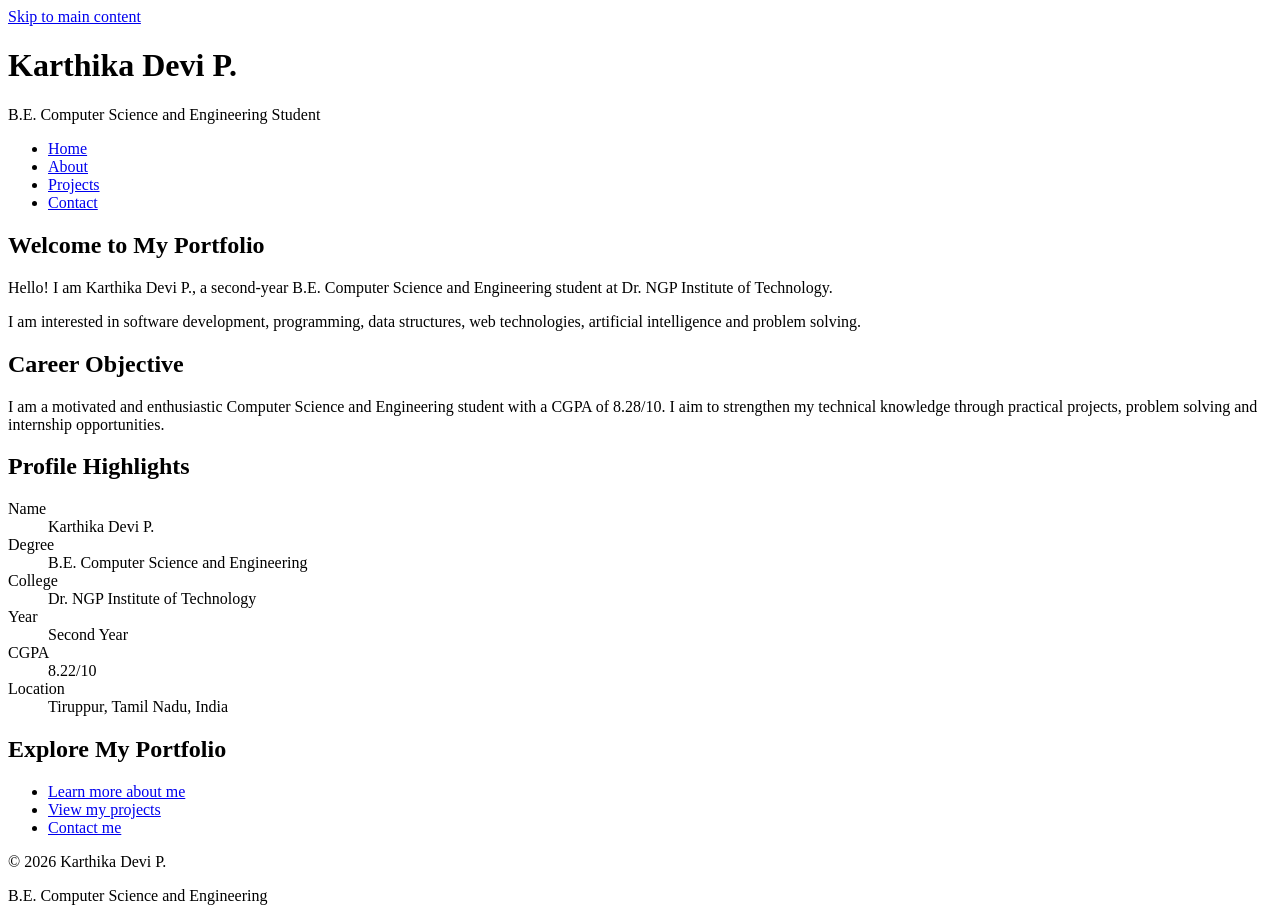
==== index.html @ 7816626e "Add files via upload" ====
<!DOCTYPE html>
<html lang="en">

<head>
    <meta charset="UTF-8">

    <meta name="viewport"
          content="width=device-width, initial-scale=1.0">

    <meta name="description"
          content="Karthika Devi P. - Computer Science and Engineering student portfolio showcasing skills, education, projects and career interests.">

    <meta name="author"
          content="Karthika Devi P.">

    <title>Karthika Devi P. | CSE Student Portfolio</title>
</head>

<body>

    <!-- Skip link for keyboard users -->
    <a href="#main-content">Skip to main content</a>

    <header>

        <h1>Karthika Devi P.</h1>

        <p>
            B.E. Computer Science and Engineering Student
        </p>

        <nav aria-label="Main navigation">

            <ul>
                <li>
                    <a href="index.html" aria-current="page">
                        Home
                    </a>
                </li>

                <li>
                    <a href="about.html">
                        About
                    </a>
                </li>

                <li>
                    <a href="project.html">
                        Projects
                    </a>
                </li>

                <li>
                    <a href="contact.html">
                        Contact
                    </a>
                </li>
            </ul>

        </nav>

    </header>


    <main id="main-content">

        <!-- Introduction -->
        <section aria-labelledby="welcome-heading">

            <h2 id="welcome-heading">
                Welcome to My Portfolio
            </h2>

            <p>
                Hello! I am Karthika Devi P., a second-year
                B.E. Computer Science and Engineering student
                at Dr. NGP Institute of Technology.
            </p>

            <p>
                I am interested in software development,
                programming, data structures, web technologies,
                artificial intelligence and problem solving.
            </p>

        </section>


        <!-- Career Objective -->
        <section aria-labelledby="objective-heading">

            <h2 id="objective-heading">
                Career Objective
            </h2>

            <p>
                I am a motivated and enthusiastic Computer Science
                and Engineering student with a CGPA of 8.28/10.
                I aim to strengthen my technical knowledge through
                practical projects, problem solving and internship
                opportunities.
            </p>

        </section>


        <!-- Quick Information -->
        <section aria-labelledby="profile-heading">

            <h2 id="profile-heading">
                Profile Highlights
            </h2>

            <dl>

                <dt>Name</dt>
                <dd>Karthika Devi P.</dd>

                <dt>Degree</dt>
                <dd>B.E. Computer Science and Engineering</dd>

                <dt>College</dt>
                <dd>Dr. NGP Institute of Technology</dd>

                <dt>Year</dt>
                <dd>Second Year</dd>

                <dt>CGPA</dt>
                <dd>8.22/10</dd>

                <dt>Location</dt>
                <dd>Tiruppur, Tamil Nadu, India</dd>

            </dl>

        </section>


        <!-- Navigation to other sections -->
        <section aria-labelledby="explore-heading">

            <h2 id="explore-heading">
                Explore My Portfolio
            </h2>

            <ul>

                <li>
                    <a href="about.html">
                        Learn more about me
                    </a>
                </li>

                <li>
                    <a href="project.html">
                        View my projects
                    </a>
                </li>

                <li>
                    <a href="contact.html">
                        Contact me
                    </a>
                </li>

            </ul>

        </section>

    </main>


    <footer>

        <p>
            &copy; 2026 Karthika Devi P.
        </p>

        <p>
            B.E. Computer Science and Engineering
        </p>

    </footer>

</body>

</html>
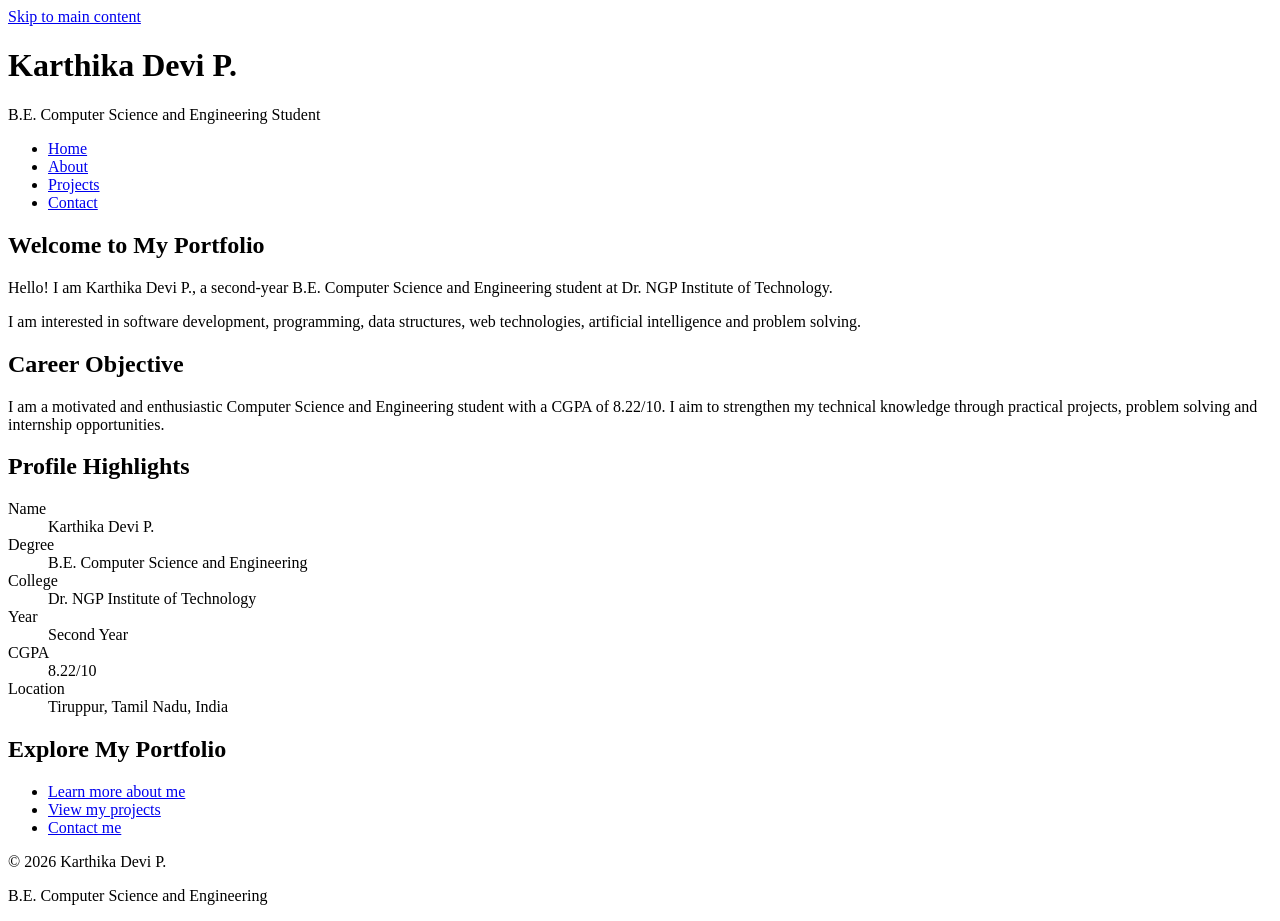
==== commit a32295e3: "Update index.html" ====
--- a/index.html
+++ b/index.html
@@ -95,7 +95,7 @@
 
             <p>
                 I am a motivated and enthusiastic Computer Science
-                and Engineering student with a CGPA of 8.28/10.
+                and Engineering student with a CGPA of 8.22/10.
                 I aim to strengthen my technical knowledge through
                 practical projects, problem solving and internship
                 opportunities.
@@ -184,4 +184,4 @@
 
 </body>
 
-</html>+</html>
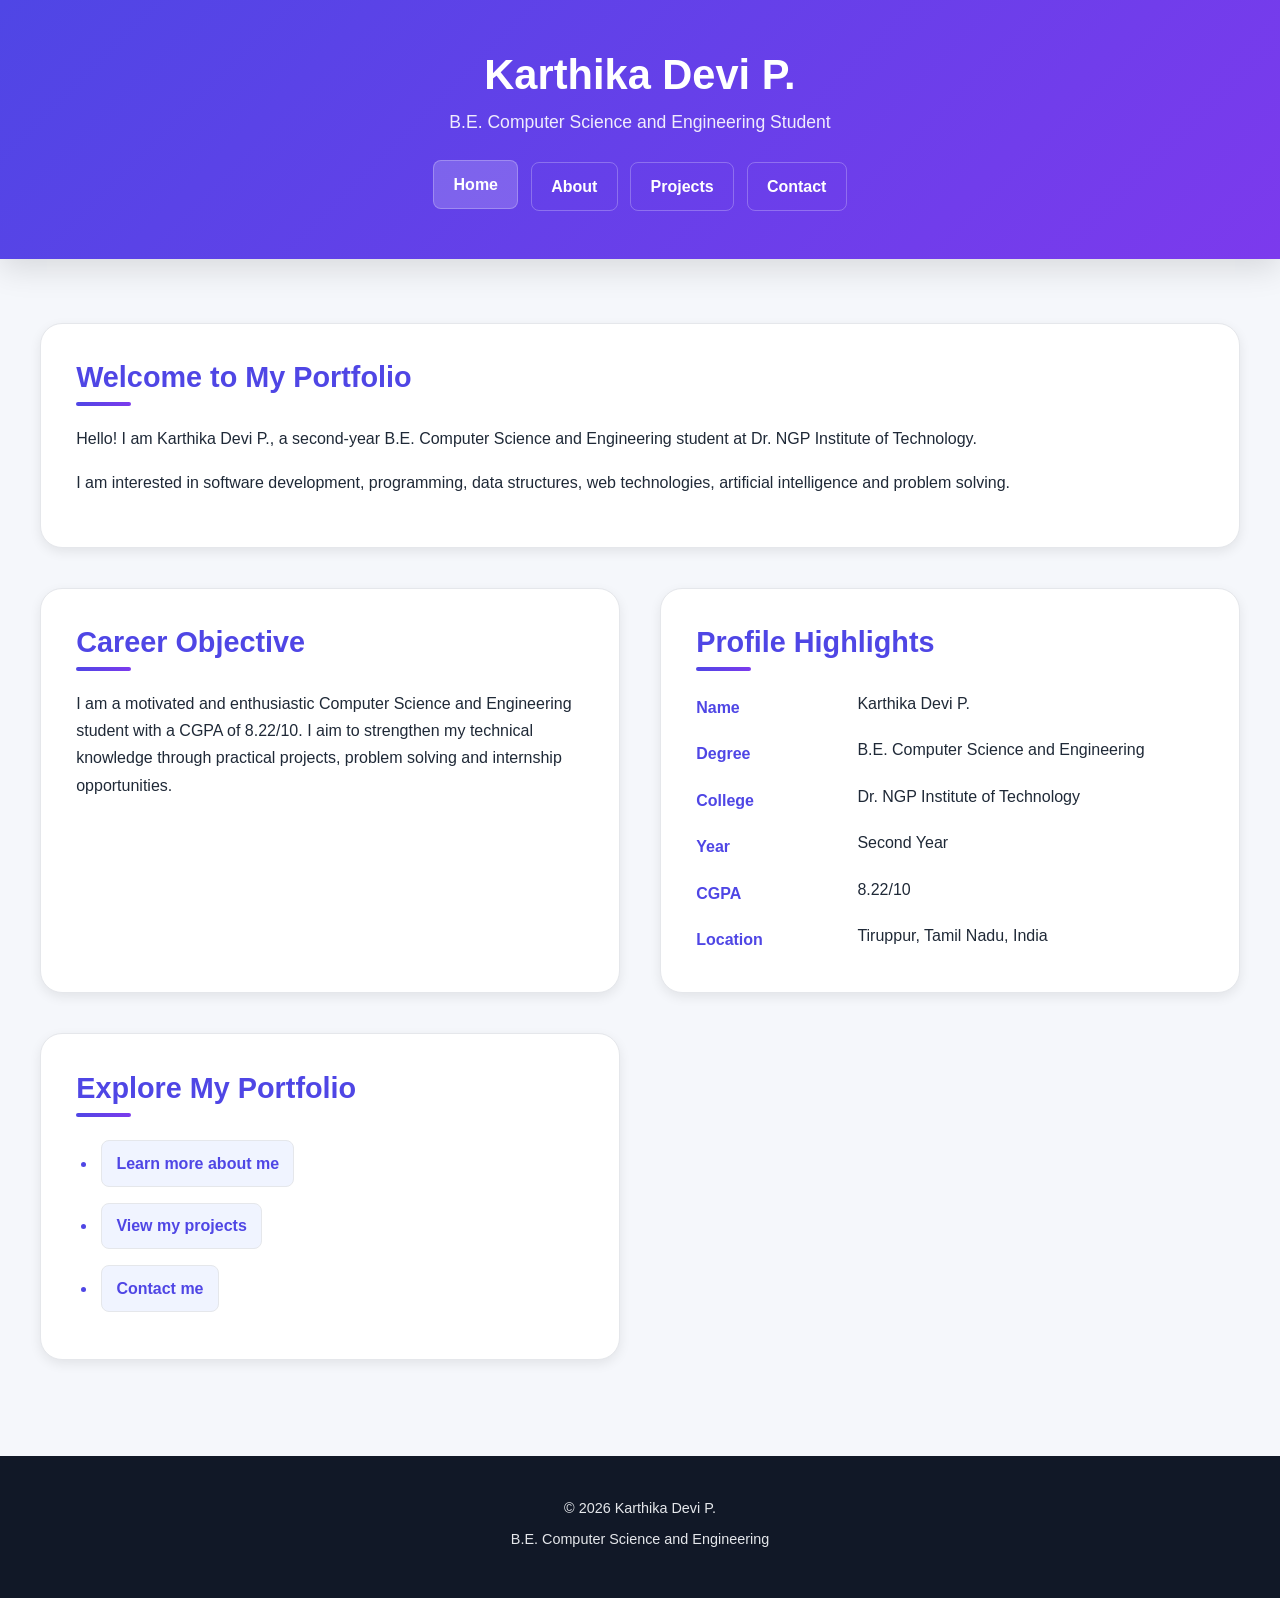
==== commit 2f2589ea: "Update index.html" ====
--- a/index.html
+++ b/index.html
@@ -12,6 +12,7 @@
 
     <meta name="author"
           content="Karthika Devi P.">
+    <link rel="stylesheet" href="css/style.css">
 
     <title>Karthika Devi P. | CSE Student Portfolio</title>
 </head>
--- a/css/style.css
+++ b/css/style.css
@@ -0,0 +1,1039 @@
+/* =========================================================
+   ADVANCED CSS3 & RESPONSIVE PORTFOLIO
+   Karthika Devi P.
+   ========================================================= */
+
+/* =========================================================
+   1. CSS VARIABLES
+   ========================================================= */
+
+:root {
+    --bg-color: #f5f7fb;
+    --surface-color: #ffffff;
+    --surface-hover: #f0f4ff;
+
+    --primary-color: #4f46e5;
+    --primary-dark: #3730a3;
+    --secondary-color: #7c3aed;
+
+    --text-color: #1f2937;
+    --muted-text: #6b7280;
+
+    --border-color: #e5e7eb;
+
+    --header-gradient: linear-gradient(
+        135deg,
+        #4f46e5,
+        #7c3aed
+    );
+
+    --shadow-small: 0 4px 12px rgba(0, 0, 0, 0.08);
+    --shadow-medium: 0 10px 30px rgba(0, 0, 0, 0.12);
+
+    --radius-small: 8px;
+    --radius-medium: 14px;
+    --radius-large: 22px;
+
+    --max-width: 1200px;
+
+    --transition: 0.3s ease;
+}
+
+
+/* =========================================================
+   2. DARK MODE VARIABLES
+   ========================================================= */
+
+body.dark-mode {
+    --bg-color: #111827;
+    --surface-color: #1f2937;
+    --surface-hover: #374151;
+
+    --text-color: #f9fafb;
+    --muted-text: #d1d5db;
+
+    --border-color: #374151;
+
+    --primary-color: #818cf8;
+    --primary-dark: #a5b4fc;
+    --secondary-color: #a78bfa;
+
+    --header-gradient: linear-gradient(
+        135deg,
+        #312e81,
+        #581c87
+    );
+
+    --shadow-small: 0 4px 12px rgba(0, 0, 0, 0.3);
+    --shadow-medium: 0 10px 30px rgba(0, 0, 0, 0.4);
+}
+
+
+/* =========================================================
+   3. GLOBAL RESET
+   ========================================================= */
+
+* {
+    box-sizing: border-box;
+    margin: 0;
+    padding: 0;
+}
+
+
+html {
+    scroll-behavior: smooth;
+}
+
+
+body {
+    font-family:
+        "Segoe UI",
+        Tahoma,
+        Geneva,
+        Verdana,
+        sans-serif;
+
+    background: var(--bg-color);
+    color: var(--text-color);
+
+    line-height: 1.7;
+
+    min-height: 100vh;
+
+    transition:
+        background-color var(--transition),
+        color var(--transition);
+}
+
+
+/* =========================================================
+   4. TYPOGRAPHY
+   ========================================================= */
+
+h1,
+h2,
+h3,
+h4 {
+    line-height: 1.3;
+}
+
+
+h1 {
+    font-size: 2rem;
+}
+
+
+h2 {
+    font-size: 1.6rem;
+    color: var(--primary-color);
+
+    margin-bottom: 1.2rem;
+}
+
+
+h3 {
+    font-size: 1.25rem;
+
+    color: var(--primary-color);
+
+    margin-bottom: 0.8rem;
+}
+
+
+h4 {
+    font-size: 1rem;
+
+    color: var(--secondary-color);
+
+    margin-top: 1.2rem;
+    margin-bottom: 0.5rem;
+}
+
+
+p {
+    margin-bottom: 1rem;
+}
+
+
+/* =========================================================
+   5. LINKS
+   ========================================================= */
+
+a {
+    color: var(--primary-color);
+
+    font-weight: 600;
+
+    text-decoration: none;
+
+    transition:
+        color var(--transition),
+        background-color var(--transition),
+        transform var(--transition);
+}
+
+
+a:hover {
+    color: var(--secondary-color);
+}
+
+
+a:focus-visible,
+button:focus-visible,
+input:focus-visible,
+textarea:focus-visible {
+    outline: 3px solid var(--secondary-color);
+    outline-offset: 3px;
+}
+
+
+/* =========================================================
+   6. SKIP LINK
+   ========================================================= */
+
+body > a:first-child {
+    position: absolute;
+
+    top: -100px;
+    left: 1rem;
+
+    z-index: 1000;
+
+    background: var(--primary-color);
+    color: white;
+
+    padding: 0.7rem 1rem;
+
+    border-radius: var(--radius-small);
+
+    transition: top var(--transition);
+}
+
+
+body > a:first-child:focus {
+    top: 1rem;
+}
+
+
+/* =========================================================
+   7. HEADER
+   ========================================================= */
+
+header {
+    background: var(--header-gradient);
+
+    color: white;
+
+    padding: 2rem 1rem;
+
+    text-align: center;
+
+    box-shadow: var(--shadow-medium);
+}
+
+
+header h1 {
+    color: white;
+
+    margin-bottom: 0.4rem;
+
+    font-weight: 700;
+}
+
+
+header p {
+    color: rgba(255, 255, 255, 0.9);
+
+    margin-bottom: 1.5rem;
+}
+
+
+/* =========================================================
+   8. NAVIGATION - FLEXBOX
+   ========================================================= */
+
+nav ul {
+    display: flex;
+
+    flex-direction: column;
+
+    align-items: stretch;
+
+    justify-content: center;
+
+    gap: 0.6rem;
+
+    list-style: none;
+}
+
+
+nav li {
+    display: flex;
+}
+
+
+nav a {
+    display: block;
+
+    width: 100%;
+
+    padding: 0.7rem 1rem;
+
+    color: white;
+
+    border: 1px solid rgba(255, 255, 255, 0.25);
+
+    border-radius: var(--radius-small);
+
+    transition:
+        background-color var(--transition),
+        transform var(--transition);
+}
+
+
+nav a:hover,
+nav a[aria-current="page"] {
+    background: rgba(255, 255, 255, 0.18);
+
+    color: white;
+
+    transform: translateY(-2px);
+}
+
+
+/* =========================================================
+   9. MAIN CONTAINER
+   ========================================================= */
+
+main {
+    width: min(100% - 2rem, var(--max-width));
+
+    margin: 0 auto;
+
+    padding: 2rem 0;
+}
+
+
+/* =========================================================
+   10. MAIN PAGE GRID
+   ========================================================= */
+
+main {
+    display: grid;
+
+    grid-template-columns: 1fr;
+
+    gap: 1.5rem;
+}
+
+
+/* =========================================================
+   11. SECTIONS
+   ========================================================= */
+
+main > section {
+    background: var(--surface-color);
+
+    padding: 1.5rem;
+
+    border: 1px solid var(--border-color);
+
+    border-radius: var(--radius-large);
+
+    box-shadow: var(--shadow-small);
+
+    transition:
+        transform var(--transition),
+        box-shadow var(--transition),
+        background-color var(--transition);
+}
+
+
+main > section:hover {
+    transform: translateY(-4px);
+
+    box-shadow: var(--shadow-medium);
+}
+
+
+/* =========================================================
+   12. SECTION HEADINGS
+   ========================================================= */
+
+main > section > h2 {
+    position: relative;
+
+    padding-bottom: 0.6rem;
+}
+
+
+main > section > h2::after {
+    content: "";
+
+    position: absolute;
+
+    left: 0;
+    bottom: 0;
+
+    width: 55px;
+    height: 4px;
+
+    background:
+        linear-gradient(
+            90deg,
+            var(--primary-color),
+            var(--secondary-color)
+        );
+
+    border-radius: 10px;
+}
+
+
+/* =========================================================
+   13. ARTICLES / CARDS
+   ========================================================= */
+
+article {
+    background: var(--surface-hover);
+
+    border: 1px solid var(--border-color);
+
+    border-left: 5px solid var(--primary-color);
+
+    border-radius: var(--radius-medium);
+
+    padding: 1.25rem;
+
+    margin-top: 1rem;
+
+    transition:
+        transform var(--transition),
+        box-shadow var(--transition),
+        background-color var(--transition);
+}
+
+
+article:hover {
+    transform: translateY(-5px);
+
+    box-shadow: var(--shadow-small);
+}
+
+
+/* =========================================================
+   14. LISTS
+   ========================================================= */
+
+main ul {
+    padding-left: 1.3rem;
+}
+
+
+main li {
+    margin-bottom: 0.5rem;
+}
+
+
+main section ul:not(nav ul) {
+    margin-top: 0.8rem;
+}
+
+
+main section ul:not(nav ul) li::marker {
+    color: var(--primary-color);
+}
+
+
+/* =========================================================
+   15. SKILLS SECTION
+   ========================================================= */
+
+/*
+   The third main section on about.html is Technical Skills.
+   Flexbox makes the skill list responsive.
+*/
+
+main > section:nth-child(3) ul {
+    display: flex;
+
+    flex-wrap: wrap;
+
+    gap: 0.7rem;
+
+    padding: 0;
+
+    list-style: none;
+}
+
+
+main > section:nth-child(3) li {
+    background: var(--primary-color);
+
+    color: white;
+
+    padding: 0.5rem 0.9rem;
+
+    border-radius: 50px;
+
+    font-size: 0.9rem;
+
+    font-weight: 600;
+
+    margin: 0;
+
+    transition:
+        transform var(--transition),
+        background-color var(--transition);
+}
+
+
+main > section:nth-child(3) li:hover {
+    background: var(--secondary-color);
+
+    transform: translateY(-3px);
+}
+
+
+/* =========================================================
+   16. PROFILE DETAILS
+   ========================================================= */
+
+dl {
+    display: grid;
+
+    grid-template-columns: 1fr;
+
+    gap: 0.7rem;
+}
+
+
+dt {
+    font-weight: 700;
+
+    color: var(--primary-color);
+}
+
+
+dd {
+    margin-bottom: 0.5rem;
+}
+
+
+/* =========================================================
+   17. ADDRESS
+   ========================================================= */
+
+address {
+    font-style: normal;
+
+    background: var(--surface-hover);
+
+    padding: 1rem;
+
+    border-radius: var(--radius-medium);
+
+    border: 1px solid var(--border-color);
+}
+
+
+address a {
+    word-break: break-word;
+}
+
+
+/* =========================================================
+   18. CONTACT FORM
+   ========================================================= */
+
+form {
+    width: 100%;
+}
+
+
+fieldset {
+    border: 1px solid var(--border-color);
+
+    border-radius: var(--radius-medium);
+
+    padding: 1rem;
+}
+
+
+legend {
+    padding: 0 0.5rem;
+
+    font-weight: 700;
+
+    color: var(--primary-color);
+}
+
+
+form p {
+    margin-bottom: 1.2rem;
+}
+
+
+label {
+    display: inline-block;
+
+    margin-bottom: 0.4rem;
+
+    font-weight: 600;
+}
+
+
+input,
+textarea {
+    width: 100%;
+
+    padding: 0.8rem 0.9rem;
+
+    font: inherit;
+
+    color: var(--text-color);
+
+    background: var(--surface-color);
+
+    border: 2px solid var(--border-color);
+
+    border-radius: var(--radius-small);
+
+    transition:
+        border-color var(--transition),
+        box-shadow var(--transition),
+        background-color var(--transition);
+}
+
+
+input:focus,
+textarea:focus {
+    border-color: var(--primary-color);
+
+    box-shadow:
+        0 0 0 3px
+        rgba(79, 70, 229, 0.12);
+
+    outline: none;
+}
+
+
+textarea {
+    min-height: 150px;
+
+    resize: vertical;
+}
+
+
+/* =========================================================
+   19. FORM VALIDATION
+   ========================================================= */
+
+input:valid,
+textarea:valid {
+    border-color: #22c55e;
+}
+
+
+input:invalid:not(:placeholder-shown),
+textarea:invalid:not(:placeholder-shown) {
+    border-color: #ef4444;
+}
+
+
+/* =========================================================
+   20. BUTTON
+   ========================================================= */
+
+button {
+    width: 100%;
+
+    border: none;
+
+    padding: 0.85rem 1.3rem;
+
+    border-radius: var(--radius-small);
+
+    background:
+        linear-gradient(
+            135deg,
+            var(--primary-color),
+            var(--secondary-color)
+        );
+
+    color: white;
+
+    font: inherit;
+
+    font-weight: 700;
+
+    cursor: pointer;
+
+    transition:
+        transform var(--transition),
+        box-shadow var(--transition),
+        opacity var(--transition);
+}
+
+
+button:hover {
+    transform: translateY(-3px);
+
+    box-shadow: var(--shadow-small);
+}
+
+
+button:active {
+    transform: translateY(0);
+}
+
+
+/* =========================================================
+   21. PROJECT PAGE - CSS GRID
+   ========================================================= */
+
+/*
+   project.html contains:
+   1. Projects section
+   2. Internship section
+
+   The articles inside the Projects section become
+   a responsive CSS Grid.
+*/
+
+main > section:first-child {
+    container-type: inline-size;
+}
+
+
+main > section:first-child > article {
+    display: flex;
+
+    flex-direction: column;
+}
+
+
+main > section:first-child > article ul {
+    flex-grow: 1;
+}
+
+
+/* =========================================================
+   22. EXPLORE LINKS
+   ========================================================= */
+
+main section a[href$=".html"] {
+    display: inline-block;
+
+    padding: 0.55rem 0.9rem;
+
+    margin: 0.25rem;
+
+    background: var(--surface-hover);
+
+    border-radius: var(--radius-small);
+
+    border: 1px solid var(--border-color);
+
+    transition:
+        transform var(--transition),
+        background-color var(--transition);
+}
+
+
+main section a[href$=".html"]:hover {
+    background: var(--primary-color);
+
+    color: white;
+
+    transform: translateY(-2px);
+}
+
+
+/* =========================================================
+   23. FOOTER
+   ========================================================= */
+
+footer {
+    margin-top: 2rem;
+
+    padding: 1.8rem 1rem;
+
+    text-align: center;
+
+    background: #111827;
+
+    color: #e5e7eb;
+}
+
+
+footer p {
+    margin-bottom: 0.4rem;
+
+    font-size: 0.9rem;
+}
+
+
+/* =========================================================
+   24. TABLET - 768px
+   ========================================================= */
+
+@media (min-width: 768px) {
+
+    header {
+        padding: 2.5rem 2rem;
+    }
+
+
+    nav ul {
+        flex-direction: row;
+
+        align-items: center;
+
+        gap: 0.8rem;
+    }
+
+
+    nav li {
+        display: block;
+    }
+
+
+    nav a {
+        width: auto;
+
+        padding: 0.6rem 1.2rem;
+    }
+
+
+    main {
+        width: min(100% - 3rem, var(--max-width));
+
+        padding: 3rem 0;
+
+        grid-template-columns: repeat(2, 1fr);
+
+        gap: 1.5rem;
+    }
+
+
+    /*
+       Each large section gets normal space,
+       while the first sections can occupy
+       different grid areas.
+    */
+
+    main > section {
+        padding: 1.8rem;
+    }
+
+
+    dl {
+        grid-template-columns: 150px 1fr;
+
+        align-items: center;
+    }
+
+
+    button {
+        width: auto;
+
+        min-width: 150px;
+    }
+}
+
+
+/* =========================================================
+   25. PROJECT GRID - TABLET
+   ========================================================= */
+
+@media (min-width: 768px) {
+
+    main > section:first-child {
+        grid-column: 1 / -1;
+    }
+
+
+    main > section:first-child > article {
+        display: grid;
+
+        grid-template-columns: 1fr 1fr;
+
+        gap: 1rem;
+    }
+
+
+    main > section:first-child > article h3 {
+        grid-column: 1 / -1;
+    }
+
+
+    main > section:first-child > article > p {
+        grid-column: 1 / -1;
+    }
+
+
+    main > section:first-child > article h4 {
+        margin-top: 0;
+    }
+}
+
+
+/* =========================================================
+   26. DESKTOP - 1024px
+   ========================================================= */
+
+@media (min-width: 1024px) {
+
+    header {
+        padding: 3rem 2rem;
+    }
+
+
+    header h1 {
+        font-size: 2.6rem;
+    }
+
+
+    header p {
+        font-size: 1.1rem;
+    }
+
+
+    main {
+        width: min(100% - 4rem, var(--max-width));
+
+        grid-template-columns: repeat(2, 1fr);
+
+        gap: 2rem;
+
+        padding: 4rem 0;
+    }
+
+
+    main > section {
+        padding: 2rem;
+    }
+
+
+    /*
+       Project cards use a 3-column layout.
+    */
+
+    main > section:first-child > article {
+        grid-template-columns: repeat(3, 1fr);
+
+        align-items: start;
+    }
+
+
+    main > section:first-child > article h3,
+    main > section:first-child > article > p {
+        grid-column: 1 / -1;
+    }
+
+
+    footer {
+        padding: 2.5rem;
+    }
+}
+
+
+/* =========================================================
+   27. LARGE DESKTOP
+   ========================================================= */
+
+@media (min-width: 1200px) {
+
+    main {
+        gap: 2.5rem;
+    }
+
+
+    main > section {
+        padding: 2.2rem;
+    }
+
+
+    h2 {
+        font-size: 1.8rem;
+    }
+
+
+    h3 {
+        font-size: 1.35rem;
+    }
+}
+
+
+/* =========================================================
+   28. REDUCED MOTION ACCESSIBILITY
+   ========================================================= */
+
+@media (prefers-reduced-motion: reduce) {
+
+    html {
+        scroll-behavior: auto;
+    }
+
+
+    *,
+    *::before,
+    *::after {
+        transition-duration: 0.01ms !important;
+
+        animation-duration: 0.01ms !important;
+
+        animation-iteration-count: 1 !important;
+    }
+}
+
+
+/* =========================================================
+   29. PRINT STYLES
+   ========================================================= */
+
+@media print {
+
+    header {
+        background: none;
+
+        color: black;
+
+        box-shadow: none;
+    }
+
+
+    header h1 {
+        color: black;
+    }
+
+
+    nav,
+    button,
+    body > a:first-child {
+        display: none;
+    }
+
+
+    main {
+        display: block;
+
+        width: 100%;
+    }
+
+
+    main > section {
+        box-shadow: none;
+
+        border: 1px solid #ccc;
+
+        margin-bottom: 1rem;
+    }
+
+
+    footer {
+        background: none;
+
+        color: rgb(216, 138, 252);
+    }
+}
